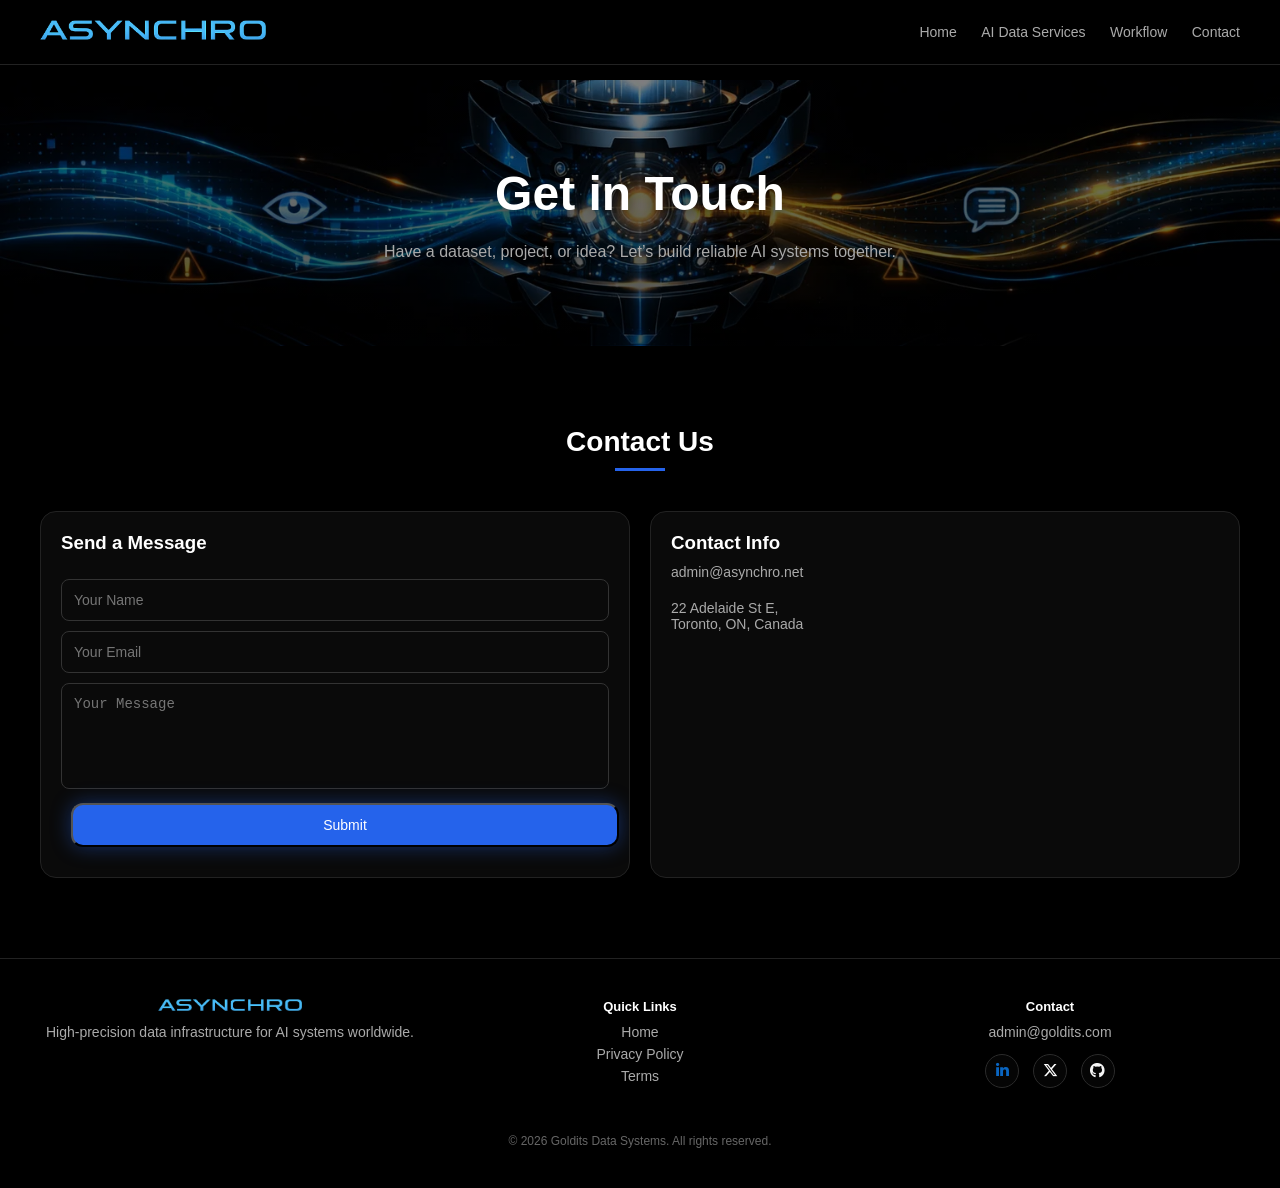
==== contact.html @ 9f6fddb2 "Initial site import" ====
<!DOCTYPE html>
<html lang="en">
<head>
  <meta charset="UTF-8" />
  <meta name="viewport" content="width=device-width, initial-scale=1.0" />
  <title>Contact - Goldits Data Systems</title>
  <link rel="icon" type="image/png" href="./asynup.png" />
  <meta property="og:image" content="./asynup.png" />
  <meta property="og:type" content="website" />
  <meta name="twitter:card" content="summary_large_image" />
  <meta name="twitter:image" content="./asynup.png" />
  <link rel="stylesheet" href="style.css" />
  <link rel="stylesheet" href="https://cdnjs.cloudflare.com/ajax/libs/font-awesome/6.5.2/css/all.min.css" />
</head>
<body>

<nav>
  <a href="./index.html">
    <img src="./asynclog.png" alt="Logo" style="height:20px;" />
  </a>
  <div>
    <a href="./index.html" class="nav-link">Home</a>
    <a href="./index.html#services" class="nav-link">AI Data Services</a>
    <a href="./index.html#process" class="nav-link">Workflow</a>
    <a href="./contact.html" class="nav-link">Contact</a>
  </div>
</nav>

<section class="hero contact-hero">
  <div class="container">
    <h1>Get in Touch</h1>
    <p style="text-align:center;">
      Have a dataset, project, or idea? Let’s build reliable AI systems together.
    </p>
  </div>
</section>

<section>
  <div class="container">
    <h2>Contact Us</h2>

    <div class="grid" style="margin-top:40px;">

      <div class="card">
        <h3>Send a Message</h3>
        <form action="#" method="POST" style="margin-top:15px;">
          <input type="text" placeholder="Your Name" required />
          <input type="email" placeholder="Your Email" required />
          <textarea placeholder="Your Message" rows="5" required></textarea>
          <button type="submit" class="btn primary" style="width:100%;">Submit</button>
        </form>
      </div>

      <div class="card">
        <h3>Contact Info</h3>
        <p style="margin-top:10px;">admin@asynchro.net</p>

        <p style="margin-top:20px;">
          22 Adelaide St E,<br/>
          Toronto, ON, Canada
        </p>

        <div style="margin-top:15px;">
          <iframe 
            src="https://www.google.com/maps?q=22+Adelaide+St+E,+Toronto,+ON,+Canada&output=embed"
            width="100%" 
            height="200" 
            style="border:0; border-radius:10px;" 
            allowfullscreen="" 
            loading="lazy">
          </iframe>
        </div>

      </div>

    </div>
  </div>
</section>

<footer>
  <div class="footer-grid">

    <div class="footer-col">
      <img src="./asynclog.png" alt="Logo" style="height:12.84px; margin-bottom:10px;" />
      <p>High-precision data infrastructure for AI systems worldwide.</p>
    </div>

    <div class="footer-col">
      <h4>Quick Links</h4>
      <a href="index.html">Home</a><br/>
      <a href="policy.html">Privacy Policy</a><br/>
      <a href="terms.html">Terms</a>
    </div>

    <div class="footer-col">
      <h4>Contact</h4>
      <p>admin@goldits.com</p>
      <div class="social-links" style="margin-top:14px;">
        <a href="#" aria-label="LinkedIn"><i class="fa-brands fa-linkedin-in" aria-hidden="true"></i></a>
        <a href="#" aria-label="X"><i class="fa-brands fa-x-twitter" aria-hidden="true"></i></a>
        <a href="#" aria-label="GitHub"><i class="fa-brands fa-github" aria-hidden="true"></i></a>
      </div>
    </div>

  </div>

  <div style="text-align:center; margin-top:40px; color:#666; font-size:12px;">
    © 2026 Goldits Data Systems. All rights reserved.
  </div>
</footer>

</body>
</html>
---- style.css ----
* {
  margin: 0;
  padding: 0;
  box-sizing: border-box;
}

body {
  font-family: 'Inter', sans-serif;
  background: #000;
  color: #fff;
  padding-top: 80px;
}

:root {
  --blue: #2563eb;
  --blue-light: #3b82f6;
  --white: #ffffff;
  --black: #000000;
}

a {
  text-decoration: none;
  color: inherit;
}

nav {
  position: fixed;
  top: 0;
  left: 0;
  width: 100%;
  display: flex;
  justify-content: space-between;
  align-items: center;
  padding: 20px 40px;
  border-bottom: 1px solid #222;
  background: rgba(0, 0, 0, 0.9);
  backdrop-filter: blur(10px);
  z-index: 1000;
}

nav h1 {
  font-size: 20px;
  font-weight: 600;
}

nav div a {
  margin-left: 20px;
  font-size: 14px;
  color: #aaa;
}

section {
  padding: 80px 20px;
  width: 100%;
}

.container {
  max-width: 1200px;
  margin: 0 auto;
}

.hero {
  position: relative;
  text-align: center;
  padding: 170px 20px;
  background: linear-gradient(rgba(0,0,0,0.5), rgba(0,0,0,0.68)),
    url('./herobg.webp');
  background-size: cover;
  background-position: center;
  width: 100%;
}

.hero h1 {
  font-size: 48px;
  line-height: 1.2;
  text-shadow: 0 2px 12px rgba(0, 0, 0, 0.45);
}

.hero p {
  margin-top: 20px;
  color: #aaa;
  max-width: 600px;
  margin-left: auto;
  margin-right: auto;
  text-shadow: 0 1px 8px rgba(0, 0, 0, 0.4);
}

.contact-hero {
  padding: 85px 20px;
}

.compact-hero {
  padding: 85px 20px;
}

.buttons {
  margin-top: 30px;
}

.btn {
  padding: 12px 24px;
  border-radius: 12px;
  margin: 10px;
  display: inline-block;
  font-size: 14px;
}

.primary {
  background: var(--blue);
  color: var(--white);
  box-shadow: 0 0 20px rgba(37, 99, 235, 0.4);
}

.secondary {
  border: 1px solid var(--blue);
  color: var(--blue);
}

.grid {
  display: grid;
  grid-template-columns: repeat(auto-fit, minmax(250px, 1fr));
  gap: 20px;
  margin-top: 40px;
}

.card {
  padding: 20px;
  border: 1px solid #222;
  border-radius: 16px;
  background: #0a0a0a;
  transition: 0.3s;
  overflow: hidden;
}

.card:hover {
  transform: translateY(-6px);
  border-color: var(--blue);
  box-shadow: 0 10px 30px rgba(37, 99, 235, 0.2);
}

.card h3 {
  margin-bottom: 10px;
}

.card p {
  color: #aaa;
  font-size: 14px;
}

.card img {
  height: 160px;
  object-fit: cover;
  display: block;
}

.cta {
  text-align: center;
  background: linear-gradient(135deg, rgba(37,99,235,0.25), rgba(0,0,0,1));
  padding-top: 100px;
  padding-bottom: 100px;
}

footer {
  border-top: 1px solid #222;
  text-align: center;
  padding: 40px;
  color: #777;
  font-size: 13px;
}

.btn:hover {
  opacity: 0.95;
  transform: translateY(-2px);
}

.secondary:hover {
  background: var(--blue);
  color: var(--white);
}

h2 {
  font-size: 28px;
  margin-bottom: 10px;
  text-align: center;
}

h2::after {
  content: '';
  display: block;
  width: 50px;
  height: 3px;
  background: var(--blue);
  margin: 10px auto 0 auto;
}

/* SECTION BACKGROUNDS */

#ai-detector {
  background: linear-gradient(135deg, #050b1a, #0a1a33);
  padding-top: 90px;
  padding-bottom: 90px;
}

#pipeline {
  background: linear-gradient(135deg, #070b14, #111a2e);
  padding-top: 90px;
  padding-bottom: 90px;
}

#developers {
  background: linear-gradient(135deg, #0a0a0a, #121212);
  padding-top: 90px;
  padding-bottom: 90px;
}

#services {
  background: linear-gradient(135deg, #050505, #0d0d0d);
  padding-top: 90px;
  padding-bottom: 90px;
}

#process {
  background: linear-gradient(135deg, #0b0b0b, #141414);
  padding-top: 90px;
  padding-bottom: 90px;
}

.footer-grid {
  display: grid;
  grid-template-columns: repeat(auto-fit, minmax(200px, 1fr));
  gap: 30px;
  max-width: 1200px;
  margin: auto;
}

.footer-col h4 {
  margin-bottom: 10px;
  color: #fff;
}

.footer-col a {
  color: #aaa;
  font-size: 14px;
  display: inline-block;
  margin-bottom: 6px;
}

.footer-col a:hover {
  color: var(--blue);
}

.social-links a {
  width: 34px;
  height: 34px;
  margin-right: 10px;
  border: 1px solid #2b2b2b;
  border-radius: 999px;
  display: inline-flex;
  align-items: center;
  justify-content: center;
  font-size: 15px;
  background: rgba(255, 255, 255, 0.02);
  transition: border-color 0.2s ease, color 0.2s ease, transform 0.2s ease;
}

.social-links a:last-child {
  margin-right: 0;
}

.social-links a:hover {
  transform: translateY(-1px);
  border-color: var(--blue);
}

.social-links a[aria-label="LinkedIn"] {
  color: #0a66c2;
}

.social-links a[aria-label="X"] {
  color: #ffffff;
}

.social-links a[aria-label="GitHub"] {
  color: #f5f5f5;
}

.footer-col p {
  color: #aaa;
  font-size: 14px;
}

.footer-col input {
  width: 100%;
  padding: 10px;
  margin-top: 10px;
  border-radius: 8px;
  border: 1px solid #333;
  background: #0a0a0a;
  color: #fff;
}

.footer-col button {
  margin-top: 10px;
  padding: 10px 15px;
  width: 100%;
  border: none;
  border-radius: 8px;
  background: var(--blue);
  color: white;
  cursor: pointer;
}

.footer-col button:hover {
  opacity: 0.9;
}

.nav-link {
  position: relative;
  padding: 6px 0;
  transition: 0.3s;
}

.nav-link::after {
  content: '';
  position: absolute;
  left: 0;
  bottom: -4px;
  width: 0%;
  height: 2px;
  background: var(--blue);
  transition: 0.3s;
}

.nav-link:hover {
  color: var(--white);
}

.nav-link:hover::after {
  width: 100%;
}

form input,
form textarea {
  width: 100%;
  padding: 12px;
  margin-top: 10px;
  border-radius: 8px;
  border: 1px solid #333;
  background: #0a0a0a;
  color: #fff;
  font-size: 14px;
}

form textarea {
  resize: none;
}
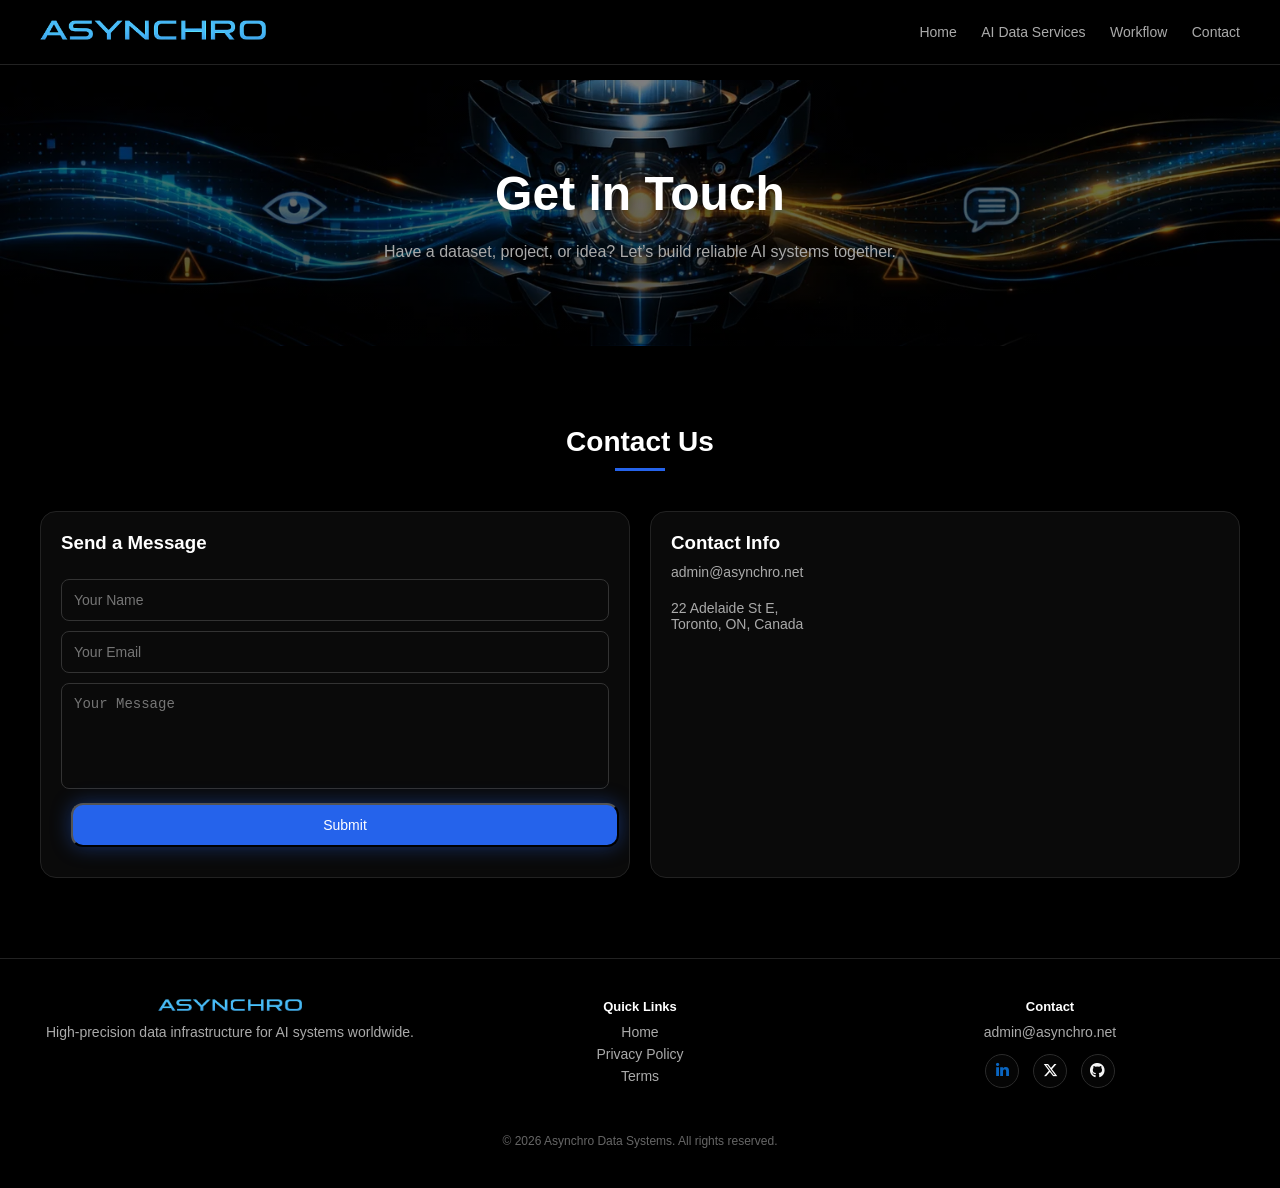
==== commit c337d22a: "Update branding and site content" ====
--- a/contact.html
+++ b/contact.html
@@ -3,7 +3,7 @@
 <head>
   <meta charset="UTF-8" />
   <meta name="viewport" content="width=device-width, initial-scale=1.0" />
-  <title>Contact - Goldits Data Systems</title>
+  <title>Contact - Asynchro Data Systems</title>
   <link rel="icon" type="image/png" href="./asynup.png" />
   <meta property="og:image" content="./asynup.png" />
   <meta property="og:type" content="website" />
@@ -94,7 +94,7 @@
 
     <div class="footer-col">
       <h4>Contact</h4>
-      <p>admin@goldits.com</p>
+      <p>admin@asynchro.net</p>
       <div class="social-links" style="margin-top:14px;">
         <a href="#" aria-label="LinkedIn"><i class="fa-brands fa-linkedin-in" aria-hidden="true"></i></a>
         <a href="#" aria-label="X"><i class="fa-brands fa-x-twitter" aria-hidden="true"></i></a>
@@ -105,7 +105,7 @@
   </div>
 
   <div style="text-align:center; margin-top:40px; color:#666; font-size:12px;">
-    © 2026 Goldits Data Systems. All rights reserved.
+    © 2026 Asynchro Data Systems. All rights reserved.
   </div>
 </footer>
 
